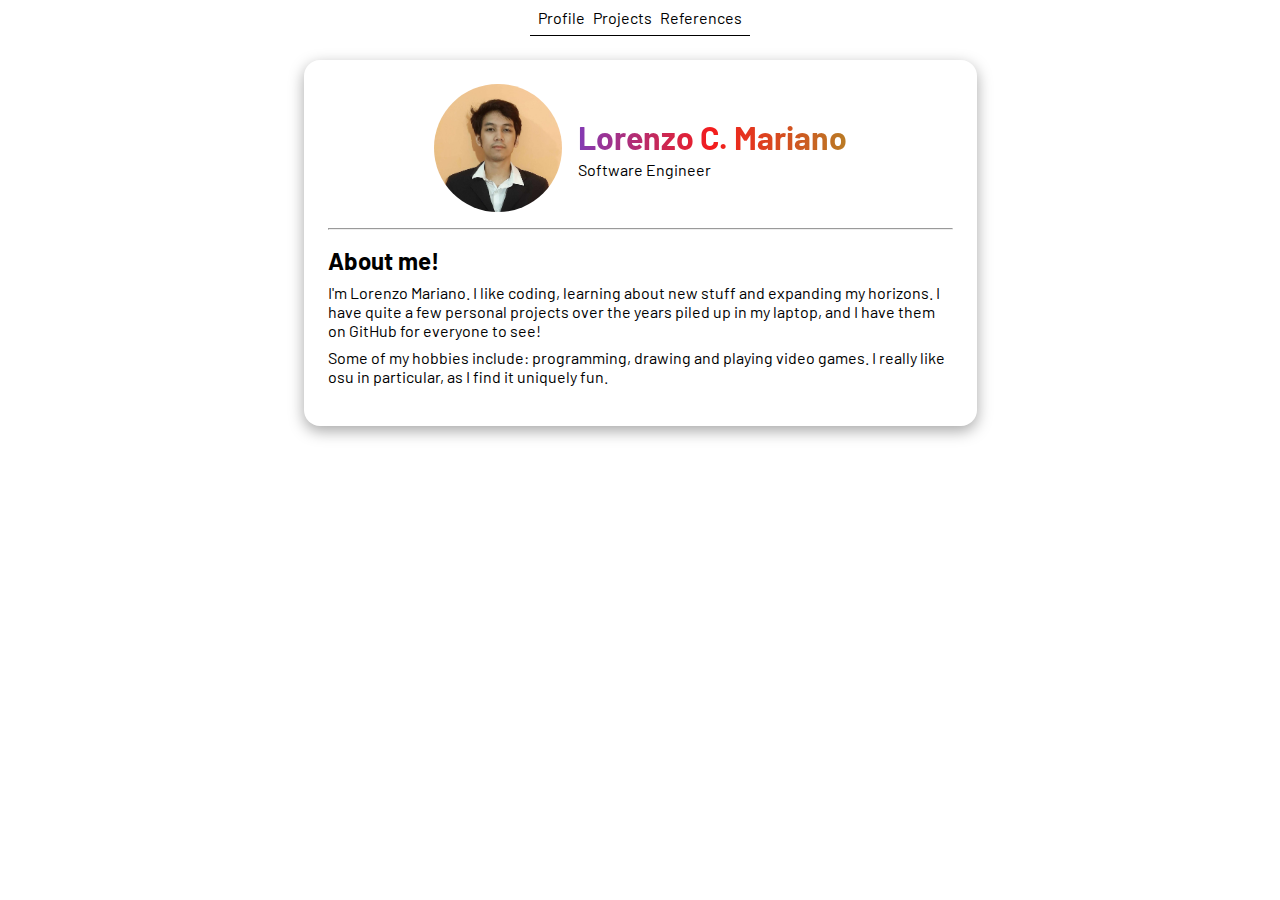
==== pages/index.html @ 9f27a7e0 "init commit innit" ====
<!DOCTYPE html>
<html lang="en">

	<head>
		<meta charset="UTF-8">
		<meta name="viewport" content="width=device-width, initial-scale=1.0">
		<link rel="stylesheet" href="../styles/global.css">
		<link rel="stylesheet" href="../styles/index.css">
		<title>My Portfolio | Profile</title>
	</head>

	<body>
		<nav>
			<a href="index.html">Profile</a>
			<a href="projects.html">Projects</a>
			<a href="references.html">References</a>
		</nav>

		<section class="profile-wrapper">
			<section class="profile-header">
				<img src="../assets/images/profile-pic.jpg" alt="profile picture lorenzo mariano">
				<div>
					<h1 class="gradient">Lorenzo C. Mariano</h1>
					<span>Software Engineer</span>
				</div>
			</section>
			<hr>
			<section class="profile-details">
				<div class="profile-item">
					<h2>About me!</h2>
					<p>
						I'm Lorenzo Mariano. I like coding, learning about
						new stuff and expanding my horizons. I have quite a few
						personal projects over the years piled up in my laptop,
						and I have them on GitHub for everyone to see!
					</p>
					<p>
						Some of my hobbies include: programming, drawing and
						playing video games. I really like osu in particular,
						as I find it uniquely fun.
					</p>
				</div>
			</section>
		</section>
	</body>

</html>
---- styles/global.css ----
@import url('https://fonts.googleapis.com/css2?family=Barlow:ital,wght@0,100;0,200;0,300;0,400;0,500;0,600;0,700;0,800;0,900;1,100;1,200;1,300;1,400;1,500;1,600;1,700;1,800;1,900&display=swap');

* {
	margin: 0;
	padding: 0;

	font-family: "Barlow", sans-serif;
}

nav {
	display: flex;
	justify-content: center;
	align-items: center;

	gap: 0.5rem;
	padding: 0.5rem;
	margin-bottom: 1.5rem;

	border-bottom: 1px solid black;
}

.gradient {
	background: #833AB4;
	background: linear-gradient(to right, #833AB4 0%, #F41C1C 50%, #B97B24 100%);
	-webkit-background-clip: text;
	-webkit-text-fill-color: transparent;

	background-clip: clip;
}

a {
	all: unset;
	cursor: pointer;
}

a:hover {
	font-weight: bold;
}
---- styles/index.css ----
body {
	display: flex;
	flex-direction: column;
	align-items: center;

	height: 100vh;
}

.profile-wrapper {
	max-width: 625px;
	box-shadow: rgba(0, 0, 0, 0.35) 0px 5px 15px;

	border-radius: 1rem;
	margin: 0 1rem;
	padding: 1.5rem;
}

.profile-header {
	display: flex;
	gap: 1rem;

	max-width: fit-content;
	margin: 0 auto;

	padding-bottom: 1rem;
}

.profile-header>img {
	border-radius: 100%;
	width: 8rem;
}

.profile-header>div {
	display: flex;
	flex-direction: column;
	justify-content: center;
	gap: 0.25rem;
}

.profile-details {
	padding-top: 1rem;
	padding-bottom: 1rem;
}

.profile-item {
	display: flex;
	flex-direction: column;
	gap: 0.5rem;
}
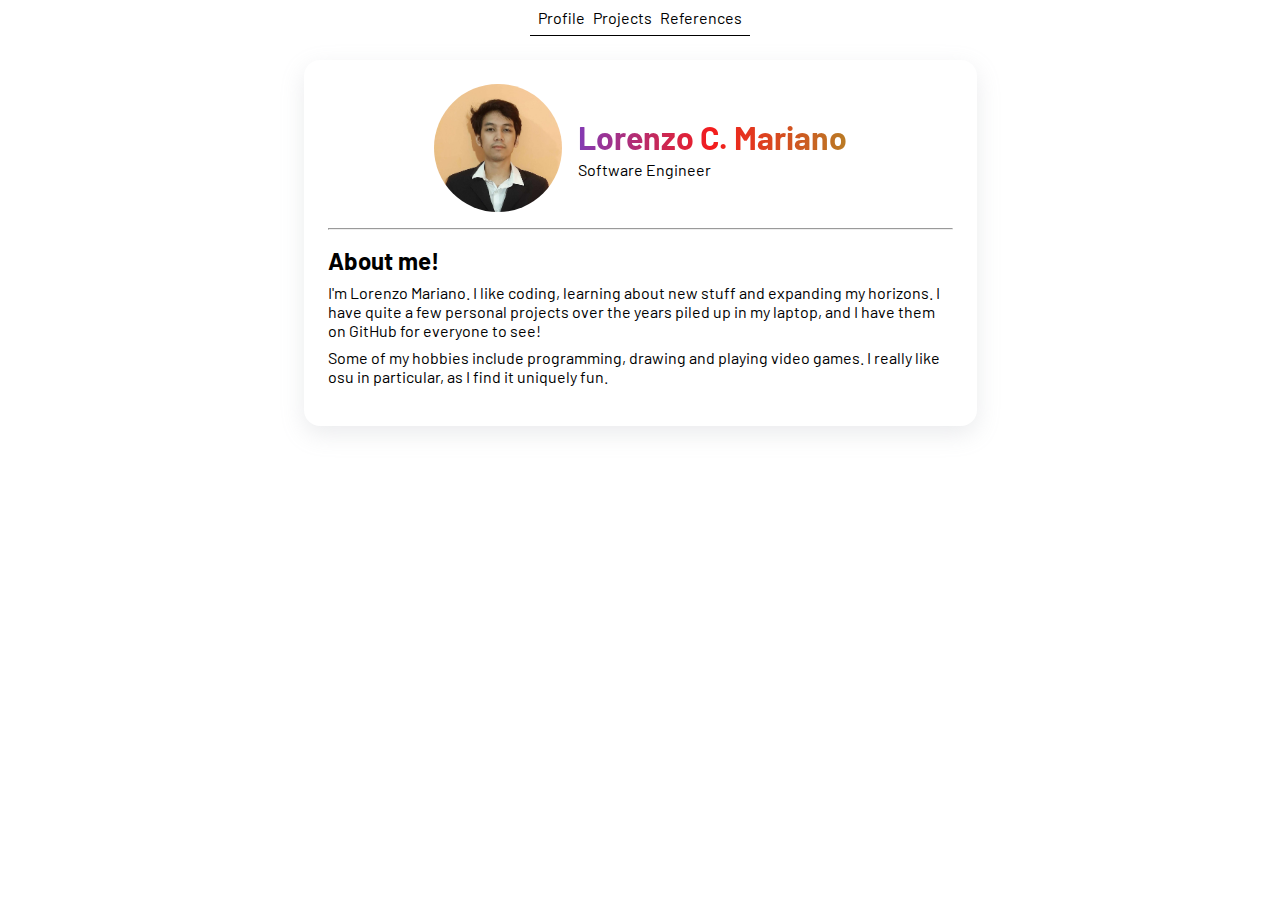
==== commit 9fee64f3: "added projects tab" ====
--- a/pages/index.html
+++ b/pages/index.html
@@ -16,7 +16,7 @@
 			<a href="references.html">References</a>
 		</nav>
 
-		<section class="profile-wrapper">
+		<section class="profile-wrapper shadow">
 			<section class="profile-header">
 				<img src="../assets/images/profile-pic.jpg" alt="profile picture lorenzo mariano">
 				<div>
@@ -35,7 +35,7 @@
 						and I have them on GitHub for everyone to see!
 					</p>
 					<p>
-						Some of my hobbies include: programming, drawing and
+						Some of my hobbies include programming, drawing and
 						playing video games. I really like osu in particular,
 						as I find it uniquely fun.
 					</p>
--- a/styles/global.css
+++ b/styles/global.css
@@ -7,15 +7,20 @@
 	font-family: "Barlow", sans-serif;
 }
 
+body {
+	display: flex;
+	flex-direction: column;
+}
+
 nav {
 	display: flex;
-	justify-content: center;
-	align-items: center;
+	gap: 0.5rem;
 
-	gap: 0.5rem;
+	width: max-content;
+	margin: 0 auto;
+
 	padding: 0.5rem;
 	margin-bottom: 1.5rem;
-
 	border-bottom: 1px solid black;
 }
 
@@ -28,6 +33,10 @@
 	background-clip: clip;
 }
 
+.shadow {
+	box-shadow: #959da533 0px 8px 24px;
+}
+
 a {
 	all: unset;
 	cursor: pointer;
@@ -35,4 +44,16 @@
 
 a:hover {
 	font-weight: bold;
+
+	background: #833AB4;
+	background: linear-gradient(to right, #833AB4 0%, #F41C1C 50%, #B97B24 100%);
+	-webkit-background-clip: text;
+	-webkit-text-fill-color: transparent;
+	background-clip: clip;
+}
+
+@media screen and (max-width: 625px) {
+	.shadow {
+		box-shadow: none;
+	}
 }--- a/styles/index.css
+++ b/styles/index.css
@@ -1,17 +1,8 @@
-body {
-	display: flex;
-	flex-direction: column;
-	align-items: center;
-
-	height: 100vh;
-}
-
 .profile-wrapper {
 	max-width: 625px;
-	box-shadow: rgba(0, 0, 0, 0.35) 0px 5px 15px;
+	margin: 0 auto;
 
 	border-radius: 1rem;
-	margin: 0 1rem;
 	padding: 1.5rem;
 }
 
@@ -21,7 +12,6 @@
 
 	max-width: fit-content;
 	margin: 0 auto;
-
 	padding-bottom: 1rem;
 }
 
@@ -46,4 +36,10 @@
 	display: flex;
 	flex-direction: column;
 	gap: 0.5rem;
+}
+
+@media screen and (max-width: 625px) {
+	.shadow {
+		box-shadow: none;
+	}
 }